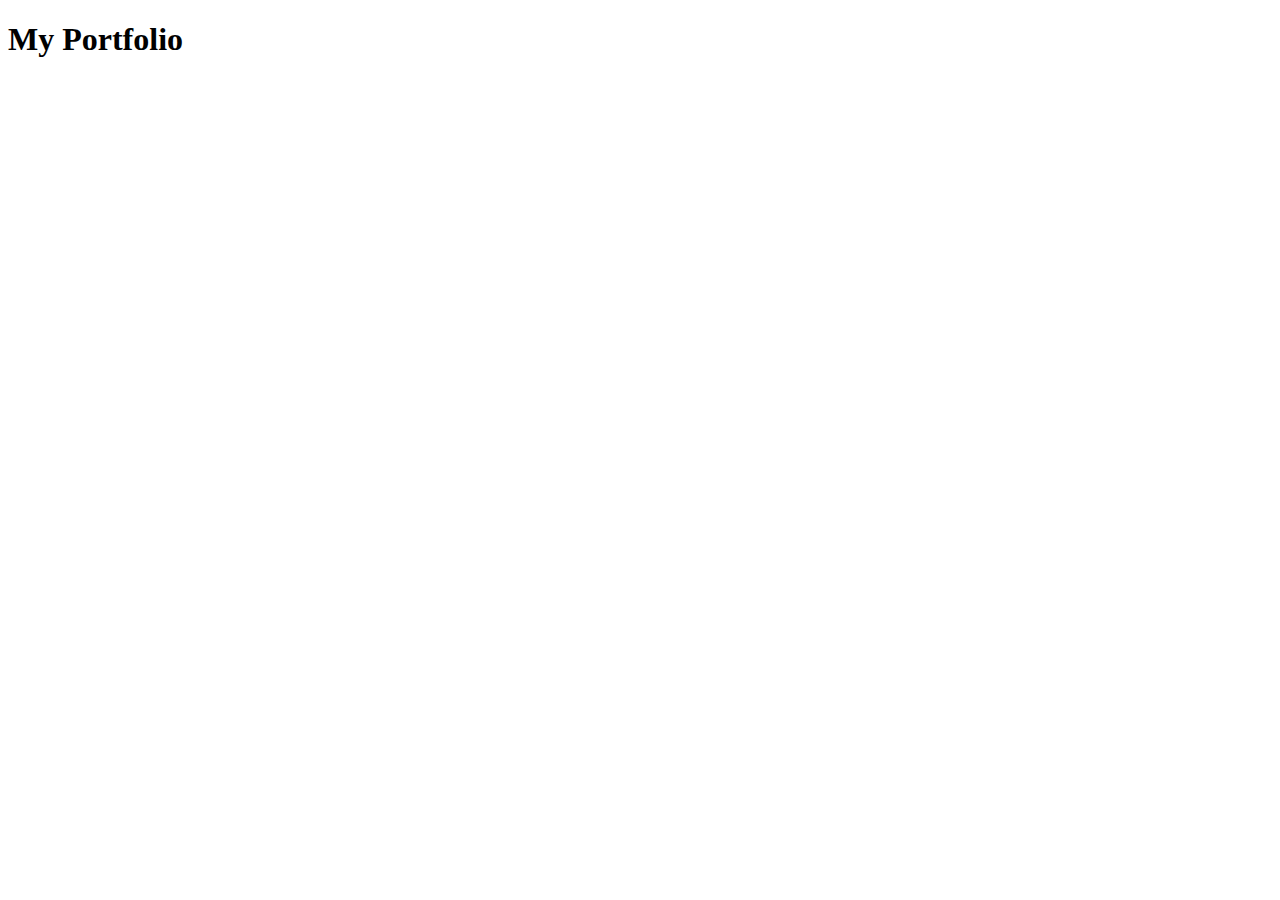
==== Portfolio/index.html @ b55aebd1 "create index file" ====
<!DOCTYPE html>
<html lang="en">
<head>
    <meta charset="UTF-8">
    <meta http-equiv="X-UA-Compatible" content="IE=edge">
    <meta name="viewport" content="width=device-width, initial-scale=1.0">
    <title>Document</title>
</head>
<body>
    <h1>My Portfolio</h1>
</body>
</html>
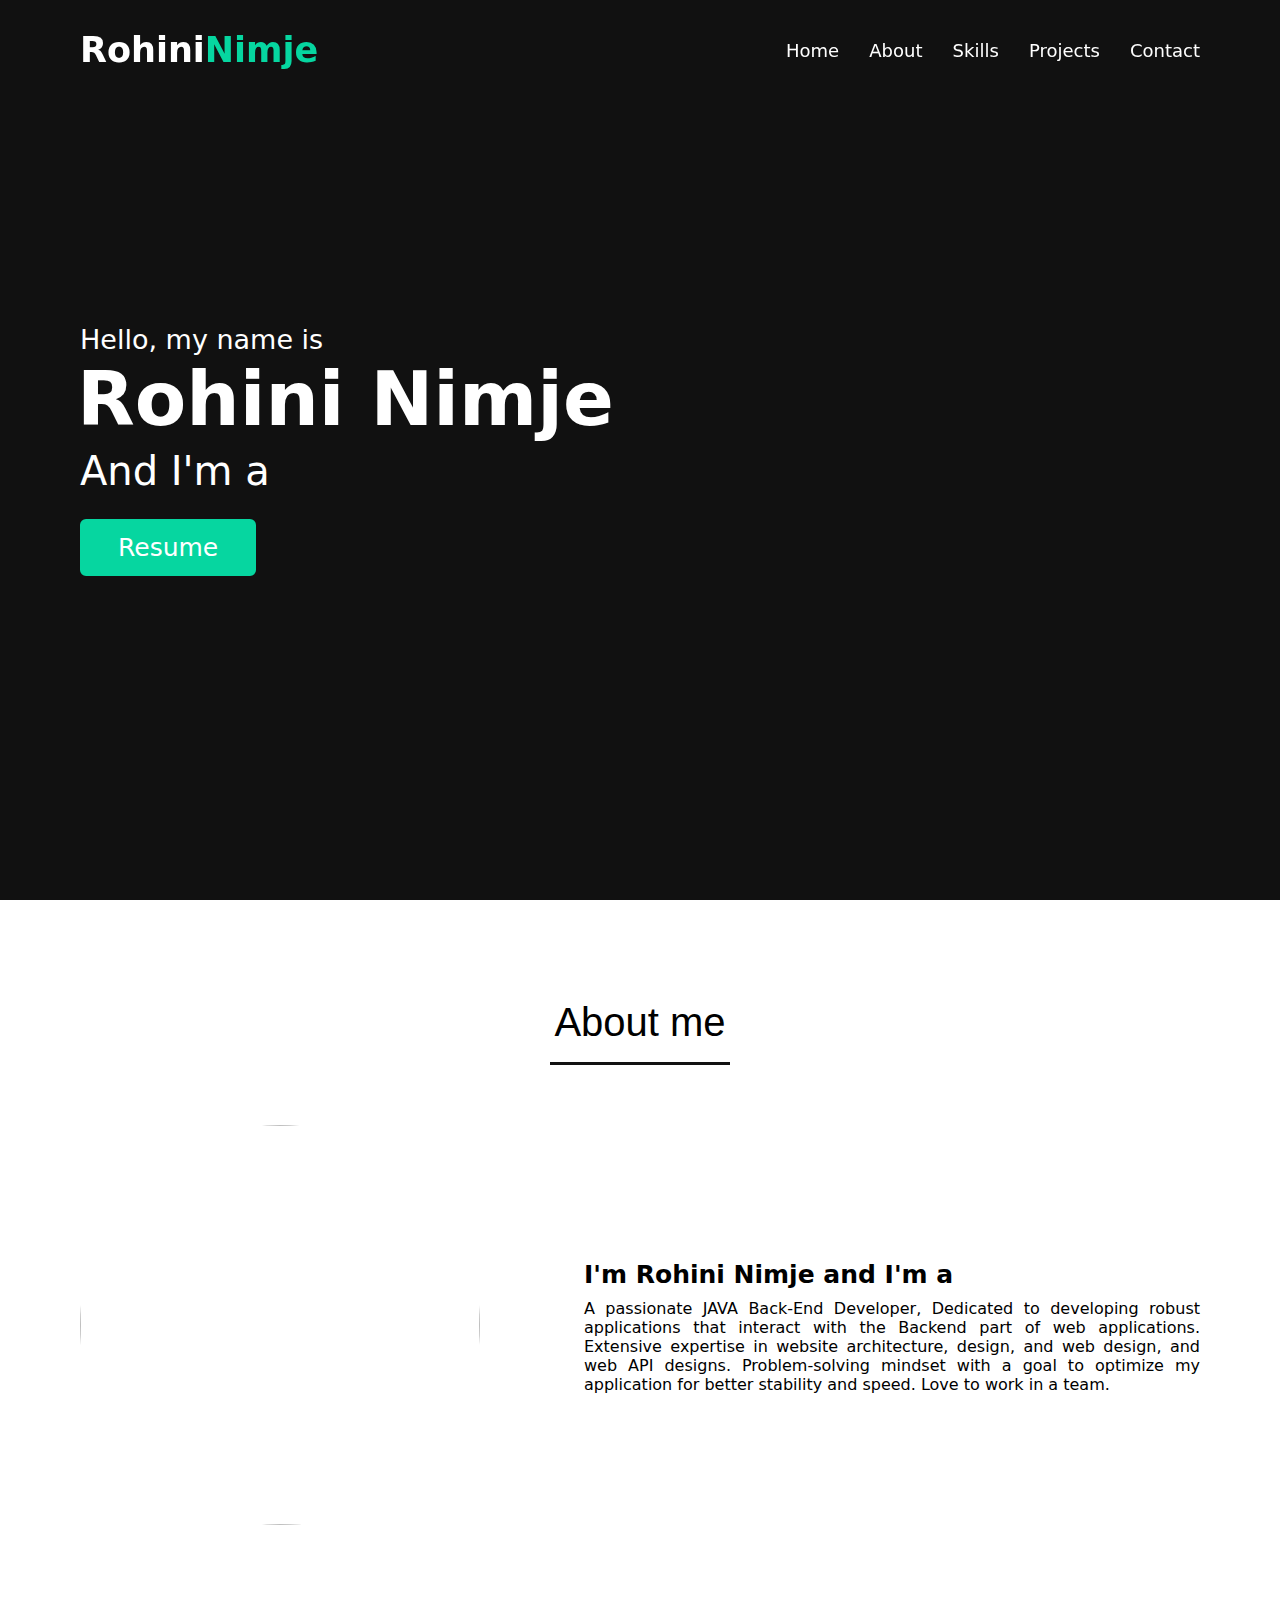
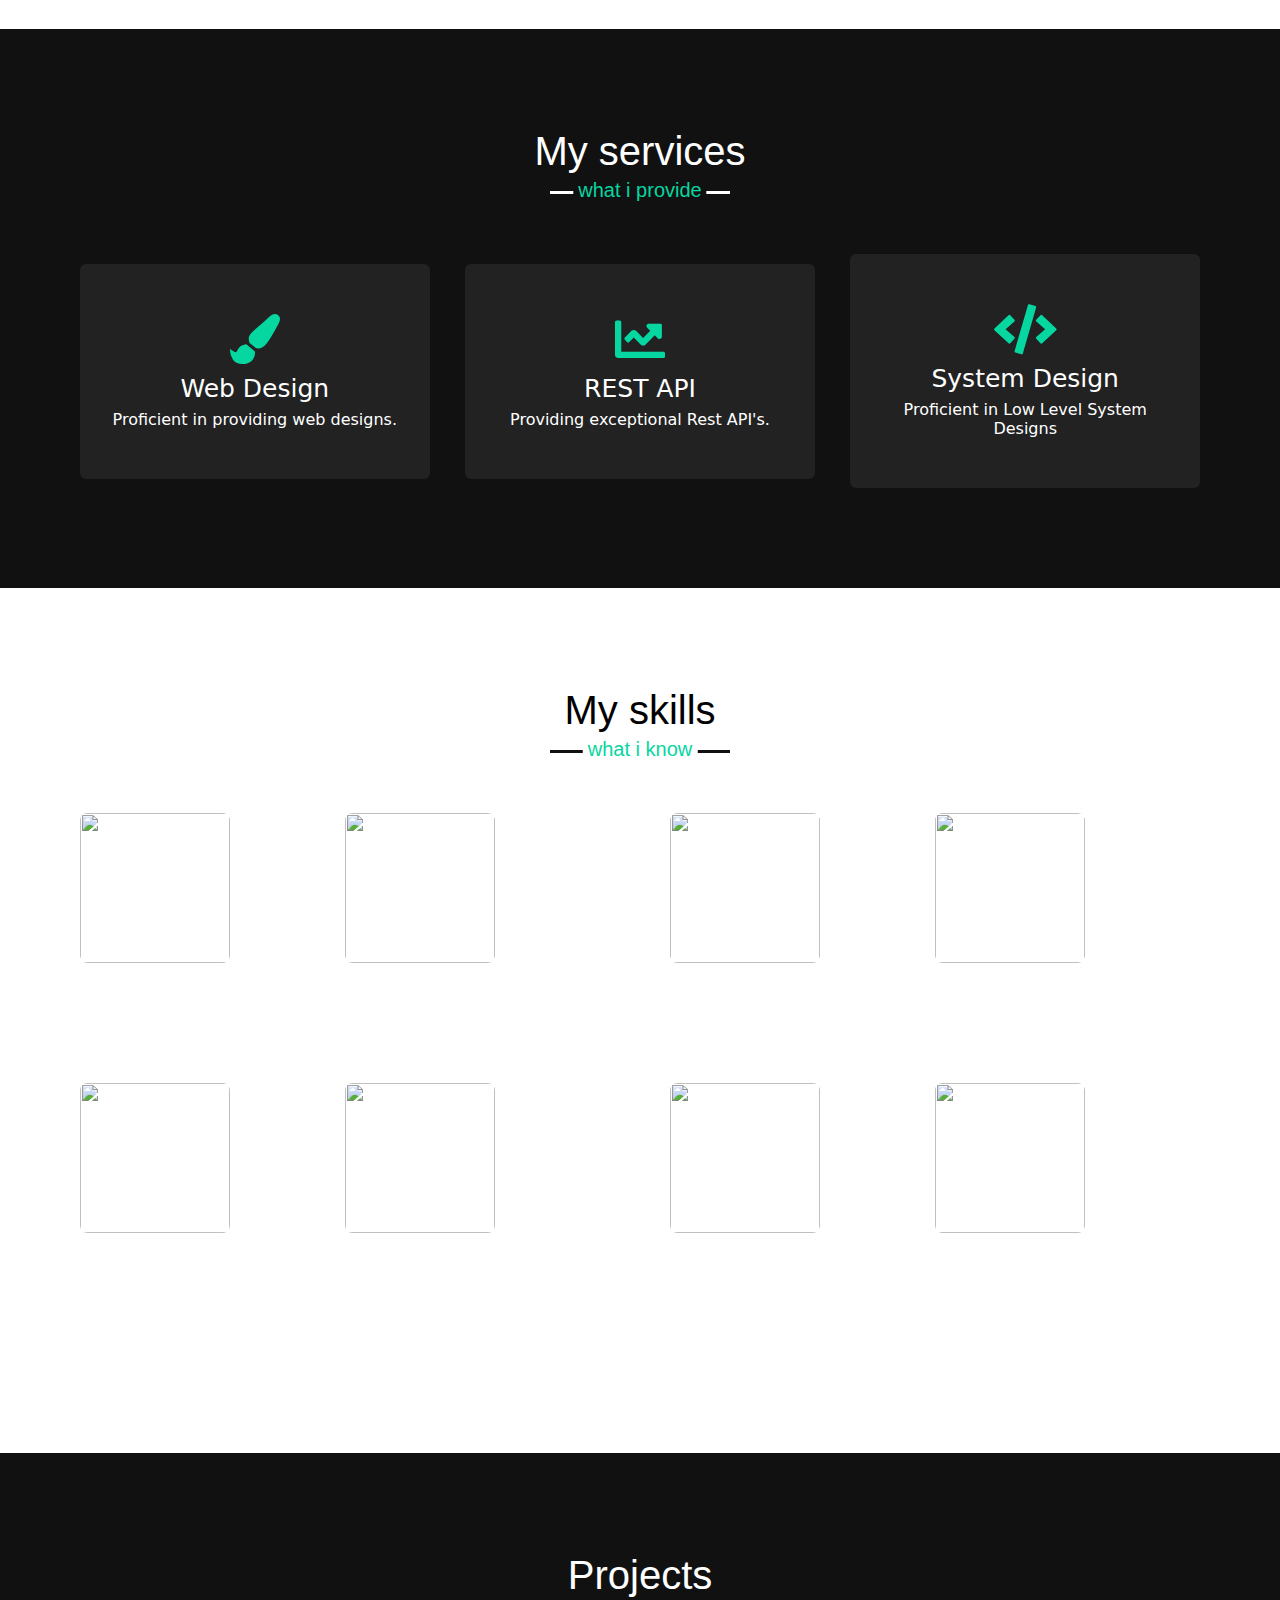
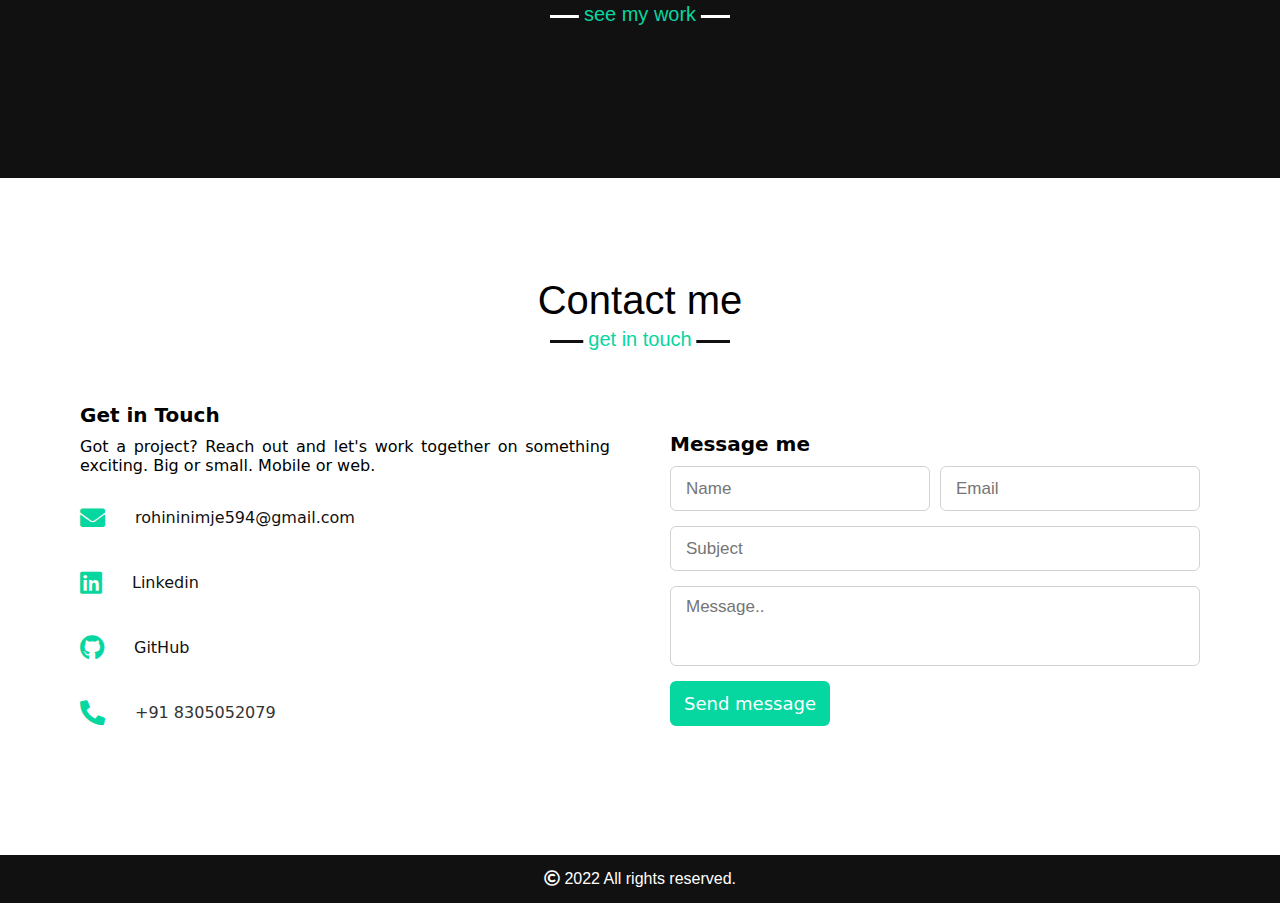
==== commit eb608dfc: "portfolio" ====
--- a/Portfolio/index.html
+++ b/Portfolio/index.html
@@ -2,11 +2,317 @@
 <html lang="en">
 <head>
     <meta charset="UTF-8">
-    <meta http-equiv="X-UA-Compatible" content="IE=edge">
     <meta name="viewport" content="width=device-width, initial-scale=1.0">
-    <title>Document</title>
+    <title> Rohini Nimje | Portfolio </title>
+    <link rel="icon" type="image/x-icon" href="C:\Users\Tarkesh\Downloads\Rohini_Nimje Portfolio\images\Rohi_pic.jpg">
+    <link rel="stylesheet" href="style.css">
+    <link rel="stylesheet" href="https://cdnjs.cloudflare.com/ajax/libs/font-awesome/5.15.3/css/all.min.css"/>
+    <script src="https://code.jquery.com/jquery-3.5.1.min.js"></script>
+    <script src="https://cdnjs.cloudflare.com/ajax/libs/typed.js/2.0.11/typed.min.js"></script>
+    <script src="https://cdnjs.cloudflare.com/ajax/libs/waypoints/4.0.1/jquery.waypoints.min.js"></script>
+    <script src="https://cdnjs.cloudflare.com/ajax/libs/OwlCarousel2/2.3.4/owl.carousel.min.js"></script>
+    <link rel="stylesheet" href="https://cdnjs.cloudflare.com/ajax/libs/OwlCarousel2/2.3.4/assets/owl.carousel.min.css"/>
+
 </head>
 <body>
-    <h1>My Portfolio</h1>
+    <div class="scroll-up-btn">
+        <i class="fas fa-angle-up"></i>
+    </div>
+    <nav class="navbar">
+        <div class="max-width">
+            <div class="logo"><a href="#">Rohini<span>Nimje</span></a></div>
+            <ul class="menu">
+                <li><a href="#home" class="menu-btn">Home</a></li>
+                <li><a href="#about" class="menu-btn">About</a></li>
+                <!-- <li><a href="#services" class="menu-btn">Services</a></li> -->
+                <li><a href="#skills" class="menu-btn">Skills</a></li>
+                <li><a href="#project" class="menu-btn">Projects</a></li>
+                <li><a href="#contact" class="menu-btn">Contact</a></li>
+            </ul>
+            <div class="menu-btn">
+                <i class="fas fa-bars"></i>
+            </div>
+        </div>
+    </nav>
+
+    <!-- home section start -->
+    <section class="home" id="home">
+        <div class="max-width">
+            <div class="home-content">
+                <div class="text-1">Hello, my name is</div>
+                <div class="text-2">Rohini Nimje</div>
+                <div class="text-3">And I'm a <span class="typing"></span></div>
+                <a href="https://drive.google.com/drive/folders/1Mm2vlRbL5kQkAocmwI-0YJ3YciivUiVx?usp=sharing">Resume</a>
+            </div>
+        </div>
+    </section>
+
+    <!-- about section start -->
+    <section class="about" id="about">
+        <div class="max-width">
+            <h2 class="title">About me</h2>
+            <div class="about-content">
+                <div class="column left">
+                    <img src="C:\Users\Tarkesh\Downloads\Rohini_Nimje Portfolio\images\Rohi_pic.jpg" alt="">
+                </div>
+                <div class="column right">
+                    <div class="text">I'm Rohini Nimje and I'm a <span class="typing-2"></span></div>
+                    <p>A passionate JAVA Back-End Developer, Dedicated to developing robust applications that interact with the Backend part of web applications. Extensive expertise in website architecture, design, and web design, and web API designs. Problem-solving mindset with a goal to optimize my application for better stability and speed. Love to work in a team.</p>
+                    <!-- <a href="#">Download CV</a> -->
+                </div>
+            </div>
+        </div>
+    </section>
+
+    <!-- services section start -->
+    <section class="services" id="services">
+        <div class="max-width">
+            <h2 class="title">My services</h2>
+            <div class="serv-content">
+                <div class="card">
+                    <div class="box">
+                        <i class="fas fa-paint-brush"></i>
+                        <div class="text">Web Design</div>
+                        <p>Proficient in providing web designs.</p>
+                    </div>
+                </div>
+                <div class="card">
+                    <div class="box">
+                        <i class="fas fa-chart-line"></i>
+                        <div class="text">REST API</div>
+                        <p>Providing exceptional Rest API's.</p>
+                    </div>
+                </div>
+                <div class="card">
+                    <div class="box">
+                        <i class="fas fa-code"></i>
+                        <div class="text">System Design</div>
+                        <p>Proficient in Low Level System Designs</p>
+                    </div>
+                </div>
+               </div>
+            </div>
+        </div>
+    </section>
+
+    <!-- skills section start -->
+    <section class="skills" id="skills">
+        <div class="max-width">
+            <h2 class="title">My skills</h2>
+            <div class="skills-content">
+                <div class="column left">
+
+                    <div class="skills-images">
+                        <img src="./images/java.svg" alt="">
+                    </div>
+
+                    <div class="skills-images">
+                        <img src="./images/hibernatesvg.svg" alt="">
+                    </div>
+
+                    
+                    <div class="skills-images">
+                        <img src="./images/mysql.svg" alt="">
+                    </div>
+
+                    
+                    <div class="skills-images">
+                        <img src="./images/github.svg" alt="">
+                    </div>
+
+                </div>
+                <div class="column right">
+                    <div class="skills-images">
+                        <img src="./images/spring.svg" alt="">
+                    </div>
+
+                    <div class="skills-images">
+                        <img src="./images/aws.svg" alt="">
+                    </div>
+
+                    <div class="skills-images">
+                        <img src="./images/html.svg" alt="">
+                    </div>
+
+                    <div class="skills-images">
+                        <img src="./images/javascript.svg" alt="">
+                    </div>
+
+                </div>
+            </div>
+        </div>
+    </section>
+
+    <!-- project section start -->
+    <section class="project" id="project">
+        <div class="max-width">
+            <h2 class="title">Projects</h2>
+            <div class="carousel owl-carousel">
+                  <!--<div class="card">
+                    <div class="box">
+                        <img src="C:\Users\Tarkesh\Downloads\Rohini_Nimje Portfolio\images\cowin.jpg" alt="">
+                        <div class="text">REST API for Covid-19 App</div>
+                        <p>We developed this REST API for Covid-19 App.It performs all the fundamental CRUD operations of any Covid-19 App platform with user validation.</p>
+                        <p class="techStack">Tech Used: Java, Spring Framework, Spring Boot, Spring Data JPA, Hibernate, MySQL, Swagger,Postman </p>
+                        <div class="repo-links">
+                            <div class="repo-div">
+                                <span>  <a href="https://github.com/nvFARHAN/cowin.gov.in" target="_blank"> Git Repo </a></span>
+                            </div>
+                            <div class="demo-div">
+                                <span> <a href="https://github.com/nvFARHAN/cowin.gov.in" target="_blank">  Live Site  </a></span>
+                            </div>
+                        </div>
+                    </div>
+                </div> -->
+               <div class="card">
+                    <div class="box">
+                        <img src="C:\Users\Tarkesh\Downloads\Rohini_Nimje Portfolio\images\Farfetch.png" alt="">
+                        <div class="text">Farfetch.com</div>
+                      <!-- <p>Inspired by Zara.com, I tried to create a Clone of it with the all the functionalities of the original One..</p> -->
+                      <p>An British-Portuguese online luxury fashion retail platform that sells products and 
+                        brands from around the world, My team members and me collaboratively made a clone of it.</p>
+                      <p class="techStack">Tech Used: Html, CSS, JavaScript, Bootstrap</p>
+                        <div class="repo-links">
+                            <div class="repo-div">
+                                <span>  <a href="https://github.com/HARSHAL-AP/projectunit3_farfetch.com" target="_blank"> Git Repo </a></span>
+                            </div>
+                            <div class="demo-div">
+                                <span> <a href="https://github.com/HARSHAL-AP/projectunit3_farfetch.com" target="_blank">  Live Site  </a></span>
+                            </div>
+                        </div>
+                    </div>
+                </div> 
+                <div class="card">
+                    <div class="box">
+                        <img src="C:\Users\Tarkesh\Downloads\Rohini_Nimje Portfolio\images\Uboric.png" alt="">
+                        <div class="text">Uboric.com</div>
+                        <p>An online shopping e-commerce website which we cloned it.</p>
+                        <p class="techStack">Tech Used: Html, CSS, JavaScript</p>
+                        <div class="repo-links">
+                            <div class="repo-div">
+                                <span>  <a href="https://github.com/Rohini321Nimje123/Uboric" target="_blank"> Git Repo </a></span>
+                            </div>
+                            <div class="demo-div">
+                                <span> <a href="https://github.com/Rohini321Nimje123/Uboric" target="_blank">  Live Site  </a></span>
+                            </div>
+                        </div>
+                    </div>
+                </div>
+              
+                <!-- <div class="card">
+                    <div class="box">
+                        <img src="https://user-images.githubusercontent.com/65751330/170831027-1c683771-5fa3-4f52-a4c0-789d113dceff.png" alt="">
+                        <div class="text">Lumen5.com</div>
+                        <p>This is a clone for Lumen5.com, Lumen5.com is a Digital website that lets the user who can be an Individual or an Institution to create and edit their Videos without downloading any standalone apps.</p>
+
+                        <p class="techStack">Tech Used: Html, CSS, JavaScript</p>
+                    
+
+                        <div class="repo-links">
+                            <div class="repo-div">
+                                <span>  <a href="https://github.com/rahulraka/Lumen5.com-Clone" target="_blank"> Git Repo </a></span>
+                            </div>
+                            <div class="demo-div">
+                                <span> <a href="https://lumen5com.netlify.app/" target="_blank">  Live Site  </a></span>
+                            </div>
+                        </div>    
+                    </div>
+                </div>
+
+                <div class="card">
+                    <div class="box">
+                        <img src="https://user-images.githubusercontent.com/65751330/171203608-18cf5430-fdcd-4e2e-8be3-a3fd0c3e5396.png" alt="">
+                        <div class="text">YouTube.com</div>
+                        <p>This is a inspired Project which I have done in my 3rd Unit of Masai School. This website is a working clone for YouTube.com. </p>
+                        <p class="techStack">Tech Used: Html, CSS, JavaScript</p>
+                        <div class="repo-links">
+                            <div class="repo-div">
+                                <span>  <a href="https://github.com/rahulraka/YouTube_Clone" target="_blank"> Git Repo </a></span>
+                            </div>
+                            <div class="demo-div">
+                                <span> <a href="https://raka-youtube-original-clone.netlify.app/" target="_blank">  Live Site  </a></span>
+                            </div>
+                        </div>    
+                    </div>
+                </div> -->
+                       </div>
+        </div>
+    </section>
+
+    <!-- contact section start -->
+    <section class="contact" id="contact">
+        <div class="max-width">
+            <h2 class="title">Contact me</h2>
+            <div class="contact-content">
+                <div class="column left">
+                    <div class="text">Get in Touch</div>
+                    <p>Got a project? Reach out and let's work together on something exciting. Big or small. Mobile or web.</p>
+                    <div class="icons">
+                        <div class="row">
+                            <a href=" mailto:gauravjx12@gmail.com">   <i class="fas fa-envelope"></i> </a>
+                            <div class="info">
+                                <div class="head"></div>
+                                <div class="sub-title">  <a href="mailto:rohininimje594@gmail.com"> rohininimje594@gmail.com </a> </div>
+                            </div>
+                        </div>
+                        <div class="row">
+                             <a href="https://www.linkedin.com/in/rohini-nimje-721320230/" target="_blank"> <i class="fab fa-linkedin"></i> </a>
+                            <div class="info">
+                                <!-- <div class="head">Address</div> -->
+                                <div class="sub-title">  <a href="https://www.linkedin.com/in/rohini-nimje-721320230/" target="_blank">Linkedin</a> </div>
+                            </div>
+                        </div>
+                        <div class="row">
+                             <a href="https://github.com/Rohini321Nimje123" target="_blank"> <i class="fab fa-github"></i> </a>
+                            <div class="info">
+                                <!-- <div class="head">Email</div> -->
+                                <div class="sub-title"> <a href="https://github.com/Rohini321Nimje123" target="_blank" >GitHub</a> </div>
+                            </div>
+                        </div>
+
+                        <div class="row">
+                            <i class="fas fa-phone-alt"></i>
+                           <div class="info">
+                               <!-- <div class="head">Email</div> -->
+                               <div class="sub-title"> +91 8305052079</div>
+                           </div>
+                       </div>
+
+                        
+
+                    </div>
+                </div>
+                <div class="column right">
+                    <div class="text">Message me</div>
+                    <form action="https://formsubmit.co/gauravjx12@gmail.com" method="POST">
+                        <div class="fields">
+                            <div class="field name">
+                                <input type="text" placeholder="Name" required>
+                            </div>
+                            <div class="field email">
+                                <input type="email" placeholder="Email" required>
+                            </div>
+                        </div>
+                        <div class="field">
+                            <input type="text" placeholder="Subject" required>
+                        </div>
+                        <div class="field textarea">
+                            <textarea cols="30" rows="10" placeholder="Message.." required></textarea>
+                        </div>
+                        <div class="button-area">
+                            <button type="submit">Send message</button>
+                        </div>
+                    </form>
+                </div>
+            </div>
+        </div>
+    </section>
+
+    <!-- footer section start -->
+    <footer>
+        <span class="far fa-copyright"></span> 2022 All rights reserved.</span>
+    </footer>
+
+    <script src="script.js"></script>
 </body>
-</html>+</html>
--- a/Portfolio/style.css
+++ b/Portfolio/style.css
@@ -0,0 +1,772 @@
+/*  import google fonts */
+*{
+    font-family: system-ui, -apple-system, BlinkMacSystemFont, 'Segoe UI', Roboto, Oxygen, Ubuntu, Cantarell, 'Open Sans', 'Helvetica Neue', sans-serif;
+  }
+  * {
+    margin: 0;
+    padding: 0;
+    box-sizing: border-box;
+    text-decoration: none;
+  }
+  html {
+    scroll-behavior: smooth;
+  }
+  
+  /* custom scroll bar */
+  ::-webkit-scrollbar {
+    width: 10px;
+  }
+  ::-webkit-scrollbar-track {
+    background: #f1f1f1;
+  }
+  ::-webkit-scrollbar-thumb {
+    background: #888;
+  }
+  
+  ::-webkit-scrollbar-thumb:hover {
+    background: #555;
+  }
+  
+  /* all similar content styling codes */
+  section {
+    padding: 100px 0;
+  }
+  .max-width {
+    max-width: 1300px;
+    padding: 0 80px;
+    margin: auto;
+  }
+  .about,
+  .services,
+  .skills,
+  .project,
+  .contact,
+  footer {
+    font-family: "Poppins", sans-serif;
+  }
+  .about .about-content,
+  .services .serv-content,
+  .skills .skills-content,
+  .contact .contact-content {
+    display: flex;
+    flex-wrap: wrap;
+    align-items: center;
+    justify-content: space-between;
+  }
+  section .title {
+    position: relative;
+    text-align: center;
+    font-size: 40px;
+    font-weight: 500;
+    margin-bottom: 60px;
+    padding-bottom: 20px;
+    font-family: "Ubuntu", sans-serif;
+  }
+  section .title::before {
+    content: "";
+    position: absolute;
+    bottom: 0px;
+    left: 50%;
+    width: 180px;
+    height: 3px;
+    background: #111;
+    transform: translateX(-50%);
+  }
+  section .title::after {
+    position: absolute;
+    bottom: -8px;
+    left: 50%;
+    font-size: 20px;
+    color: #06d6a0;
+    padding: 0 5px;
+    background: #fff;
+    transform: translateX(-50%);
+  }
+  
+  /* navbar styling */
+  .navbar {
+    position: fixed;
+    width: 100%;
+    z-index: 999;
+    padding: 30px 0;
+    font-family: "Ubuntu", sans-serif;
+    transition: all 0.3s ease;
+  }
+  .navbar.sticky {
+    padding: 15px 0;
+    background: #06d6a0;
+  }
+  .navbar .max-width {
+    display: flex;
+    align-items: center;
+    justify-content: space-between;
+  }
+  .navbar .logo a {
+    color: #fff;
+    font-size: 35px;
+    font-weight: 600;
+  }
+  .navbar .logo a span {
+    color: #06d6a0;
+    transition: all 0.3s ease;
+  }
+  .navbar.sticky .logo a span {
+    color: #000;
+  }
+  .navbar .menu li {
+    list-style: none;
+    display: inline-block;
+  }
+  .navbar .menu li a {
+    display: block;
+    color: #fff;
+    font-size: 18px;
+    font-weight: 500;
+    margin-left: 25px;
+    transition: color 0.3s ease;
+  }
+  .navbar .menu li a:hover {
+    color: #06d6a0;
+  }
+  .navbar.sticky .menu li a:hover {
+    color: #fff;
+  }
+  .navbar.sticky .menu li a{
+    color: #000;
+  }
+  /* menu btn styling */
+  .menu-btn {
+    color: #fff;
+    font-size: 23px;
+    cursor: pointer;
+    display: none;
+  }
+  .scroll-up-btn {
+    position: fixed;
+    height: 45px;
+    width: 42px;
+    background: #000;
+    right: 30px;
+    bottom: 10px;
+    text-align: center;
+    line-height: 45px;
+    color: #06d6a0;
+    z-index: 9999;
+    font-size: 30px;
+    border-radius: 6px;
+    border-bottom-width: 2px;
+    cursor: pointer;
+    opacity: 0;
+    pointer-events: none;
+    transition: all 0.3s ease;
+  }
+  .scroll-up-btn.show {
+    bottom: 30px;
+    opacity: 1;
+    pointer-events: auto;
+  }
+  .scroll-up-btn:hover {
+    filter: brightness(90%);
+  }
+  
+  /* home section styling */
+  .home {
+    display: flex;
+    background: url("https://www.hdnicewallpapers.com/Walls/Big/Computers/Superb_HD_Laptop_Background_Wallpaper.jpg") no-repeat center;
+    background-color: #111;
+    height: 100vh;
+    color: #fff;
+    min-height: 500px;
+    background-size: cover;
+    background-attachment: fixed;
+    font-family: "Ubuntu", sans-serif;
+  }
+  .home .max-width {
+    width: 100%;
+    display: flex;
+  }
+  .home .max-width .row {
+    margin-right: 0;
+  }
+  .home .home-content .text-1 {
+    font-size: 27px;
+  }
+  .home .home-content .text-2 {
+    font-size: 75px;
+    font-weight: 600;
+    margin-left: -3px;
+  }
+  .home .home-content .text-3 {
+    font-size: 40px;
+    margin: 5px 0;
+  }
+  .home .home-content .text-3 span {
+    color: #06d6a0;
+    font-weight: 500;
+  }
+  .home .home-content a {
+    display: inline-block;
+    background: #06d6a0;
+    color: #fff;
+    font-size: 25px;
+    padding: 12px 36px;
+    margin-top: 20px;
+    font-weight: 400;
+    border-radius: 6px;
+    border: 2px solid #06d6a0;
+    transition: all 0.3s ease;
+  }
+  .home .home-content a:hover {
+    color: #06d6a0;
+    background: none;
+  }
+  
+  /* about section styling */
+  .about{
+  
+   
+   background-image: url("https://images.rawpixel.com/image_400/czNmcy1wcml2YXRlL3Jhd3BpeGVsX2ltYWdlcy93ZWJzaXRlX2NvbnRlbnQvbHIvdjk2MC1uaW5nLTMwLmpwZw.jpg");
+   background-size: cover;
+    background-attachment: fixed;
+  }
+  
+  .about .about-content .left {
+    width: 45%;
+  }
+  .about .about-content .left img {
+    height: 400px;
+    width: 400px;
+    object-fit: cover;
+    border-radius: 200px 200px;
+  }
+  .about .about-content .right {
+    width: 55%;
+  }
+  .about .about-content .right .text {
+    font-size: 25px;
+    font-weight: 600;
+    margin-bottom: 10px;
+  }
+  .about .about-content .right .text span {
+    color: #06d6a0;
+    
+  }
+  .about .about-content .right p {
+    text-align: justify;
+  }
+  .about .about-content .right a {
+    display: inline-block;
+    background: #06d6a0;
+    color: #fff;
+    font-size: 20px;
+    font-weight: 500;
+    padding: 10px 30px;
+    margin-top: 20px;
+    border-radius: 6px;
+    border: 2px solid #06d6a0;
+    transition: all 0.3s ease;
+  }
+  .about .about-content .right a:hover {
+    color: #06d6a0;
+    background: none;
+  }
+  .about .title::after {
+    
+    color: red;
+  }
+  
+  /* services section styling */
+  .services,
+  .project {
+    color: #fff;
+    background: #111;
+  }
+  .services .title::before,
+  .project .title::before {
+    
+    background: #fff;
+  }
+  .services .title::after,
+  .project .title::after {
+    background: #111;
+    content: "what i provide";
+  }
+  .services .serv-content .card {
+    width: calc(33% - 20px);
+    background: #222;
+    text-align: center;
+    border-radius: 6px;
+    padding: 50px 25px;
+    cursor: pointer;
+    transition: all 0.3s ease;
+  }
+  .services .serv-content .card:hover {
+    background: #06d6a0;
+    color: #555;
+    /* change*/
+  }
+  .services .serv-content .card .box {
+    transition: all 0.3s ease;
+  }
+  .services .serv-content .card:hover .box {
+    transform: scale(1.05);
+  }
+  .services .serv-content .card i {
+    font-size: 50px;
+    color: #06d6a0;
+    transition: color 0.3s ease;
+  }
+  .services .serv-content .card:hover i {
+    color: #000;
+  }
+  .services .serv-content .card .text {
+    font-size: 25px;
+    font-weight: 500;
+    margin: 10px 0 7px 0;
+  }
+  
+  /* skills section styling */
+  .skills-images img {
+    height: 150px;
+    width: 150px;
+    /* object-fit: cover; */
+    border-radius: 5%;
+    /* border: 5px solid crimson; */
+    transition: all 0.3s ease;
+  }
+  .skills-images img:hover{
+    box-shadow: rgba(149, 157, 165, 0.2) 0px 8px 24px;
+    height: 110%;
+  }
+  .skills .title::after {
+    content: "what i know";
+  }
+  
+  /* skills right column */
+  .skills .skills-content .column {
+    width: calc(50% - 30px);
+    /* border: 2px solid black; */
+    height: 60vh;
+    display: grid;
+    grid-template-columns: repeat(2, 1fr);
+  }
+  .skills .skills-content .left .text {
+    font-size: 20px;
+    font-weight: 600;
+    margin-bottom: 10px;
+  }
+  .skills .skills-content .left p {
+    text-align: justify;
+  }
+  .skills .skills-content .left a {
+    display: inline-block;
+    background: #06d6a0;
+    color: #fff;
+    font-size: 18px;
+    font-weight: 500;
+    padding: 8px 16px;
+    margin-top: 20px;
+    border-radius: 6px;
+    border: 2px solid #06d6a0;
+    transition: all 0.3s ease;
+  }
+  .skills .skills-content .left a:hover {
+    color: #06d6a0;
+    background: none;
+  }
+  .skills .skills-content .right .bars {
+    margin-bottom: 15px;
+  }
+  .skills .skills-content .right .info {
+    display: flex;
+    margin-bottom: 5px;
+    align-items: center;
+    justify-content: space-between;
+  }
+  .skills .skills-content .right span {
+    font-weight: 500;
+    font-size: 18px;
+  }
+  .skills .skills-content .right .line {
+    height: 5px;
+    width: 100%;
+    background: lightgrey;
+    position: relative;
+  }
+  .skills .skills-content .right .line::before {
+    content: "";
+    position: absolute;
+    height: 100%;
+    left: 0;
+    top: 0;
+    background: #06d6a0;
+  }
+  .skills-content .right .html::before {
+    width: 90%;
+  }
+  .skills-content .right .css::before {
+    width: 60%;
+  }
+  .skills-content .right .js::before {
+    width: 80%;
+  }
+  .skills-content .right .php::before {
+    width: 50%;
+  }
+  .skills-content .right .mysql::before {
+    width: 70%;
+  }
+  
+  /* project section styling */
+  .project .title::after {
+    content: "see my work";
+  }
+  .project .carousel .card {
+    background: #222;
+    border-radius: 6px;
+    padding: 25px 35px;
+    text-align: center;
+    overflow: hidden;
+    transition: all 0.3s ease;
+  }
+  .project .carousel .card:hover {
+    background: #06d6a0;
+    color: #000;
+    /* change */
+  }
+  .project .carousel .card .box {
+    display: flex;
+    flex-direction: column;
+    align-items: center;
+    justify-content: center;
+    transition: all 0.3s ease;
+  }
+  .project .carousel .card:hover .box {
+    transform: scale(1.05);
+  }
+  .project .carousel .card .text {
+    font-size: 25px;
+    font-weight: 500;
+    margin: 10px 0 7px 0;
+  }
+  
+  .repo-links {
+    display: flex;
+    justify-content: space-between;
+    width: 100%;
+    height: 45px;
+    margin-top: 5%;
+    /* border: 2px solid wheat; */
+  }
+  
+  .repo-div {
+    display: flex;
+    width: 35%;
+    border: 1px solid white;
+    justify-content: center;
+    align-items: center;
+  }
+  
+  .demo-div {
+    display: flex;
+    width: 35%;
+    border: 1px solid white;
+    justify-content: center;
+    align-items: center;
+  }
+  .techStack {
+    color: purple;
+  }
+  
+  .demo-div a,
+  .repo-div a,
+  .repo-div a:link,
+  .demo-div a:link,
+  .techStack {
+    text-decoration: none;
+    color: white;
+  }
+  
+  .project .carousel .card img {
+    height: 250px;
+    width: 250px;
+    object-fit: cover;
+    border-radius: 5%;
+    border: 5px solid #06d6a0;
+    transition: all 0.3s ease;
+  }
+  .project .carousel .card:hover img {
+    border-color: #fff;
+    color: white;
+  }
+  .owl-dots {
+    text-align: center;
+    margin-top: 20px;
+  }
+  .owl-dot {
+    height: 13px;
+    width: 13px;
+    margin: 0 5px;
+    outline: none !important;
+    border-radius: 50%;
+    border: 2px solid #06d6a0 !important;
+    transition: all 0.3s ease;
+  }
+  .owl-dot.active {
+    width: 35px;
+    border-radius: 14px;
+  }
+  .owl-dot.active,
+  .owl-dot:hover {
+    background: #06d6a0 !important;
+  }
+  .skills-images {
+    width: 120px;
+    height: 120px;
+  }
+  
+  /* contact section styling */
+  .contact .title::after {
+    content: "get in touch";
+  }
+  .contact .contact-content .column {
+    width: calc(50% - 30px);
+  }
+  .contact .contact-content .text {
+    font-size: 20px;
+    font-weight: 600;
+    margin-bottom: 10px;
+  }
+  .contact .contact-content .left p {
+    text-align: justify;
+  }
+  .contact .contact-content .left .icons {
+    margin: 10px 0;
+  }
+  .contact .contact-content .row {
+    display: flex;
+    height: 65px;
+    align-items: center;
+  }
+  .contact .contact-content .row .info {
+    margin-left: 30px;
+  }
+  .contact .contact-content .row i {
+    font-size: 25px;
+    color: #06d6a0;
+  }
+  .contact .contact-content .info .head {
+    font-weight: 500;
+  }
+  
+  .contact .contact-content .info a,
+  .contact .contact-content .info a:hover,
+  .contact .contact-content .info a:link {
+    text-decoration: none;
+    color: #111;
+  }
+  
+  .contact .contact-content .info .sub-title {
+    color: #333;
+  }
+  .contact .right form .fields {
+    display: flex;
+  }
+  .contact .right form .field,
+  .contact .right form .fields .field {
+    height: 45px;
+    width: 100%;
+    margin-bottom: 15px;
+  }
+  .contact .right form .textarea {
+    height: 80px;
+    width: 100%;
+  }
+  .contact .right form .name {
+    margin-right: 10px;
+  }
+  .contact .right form .field input,
+  .contact .right form .textarea textarea {
+    height: 100%;
+    width: 100%;
+    border: 1px solid lightgrey;
+    border-radius: 6px;
+    outline: none;
+    padding: 0 15px;
+    font-size: 17px;
+    font-family: "Poppins", sans-serif;
+    transition: all 0.3s ease;
+  }
+  .contact .right form .field input:focus,
+  .contact .right form .textarea textarea:focus {
+    border-color: #b3b3b3;
+  }
+  .contact .right form .textarea textarea {
+    padding-top: 10px;
+    resize: none;
+  }
+  .contact .right form .button-area {
+    display: flex;
+    align-items: center;
+  }
+  .right form .button-area button {
+    color: #fff;
+    display: block;
+    width: 160px !important;
+    height: 45px;
+    outline: none;
+    font-size: 18px;
+    font-weight: 500;
+    border-radius: 6px;
+    cursor: pointer;
+    flex-wrap: nowrap;
+    background: #06d6a0;
+    border: 2px solid #06d6a0;
+    transition: all 0.3s ease;
+  }
+  .right form .button-area button:hover {
+    color: #06d6a0;
+    background: none;
+  }
+  /* footer section styling */
+  footer {
+    background: #111;
+    padding: 15px 23px;
+    color: #fff;
+    text-align: center;
+  }
+  footer span a {
+    color: #06d6a0;
+    text-decoration: none;
+  }
+  footer span a:hover {
+    text-decoration: underline;
+  }
+  
+  /* responsive media query start */
+  @media (max-width: 1104px) {
+    .about .about-content .left img {
+      height: 350px;
+      width: 350px;
+    }
+  }
+  
+  @media (max-width: 991px) {
+    .max-width {
+      padding: 0 50px;
+    }
+  }
+  @media (max-width: 947px) {
+    .menu-btn {
+      display: block;
+      z-index: 999;
+    }
+    .menu-btn i.active:before {
+      content: "\f00d";
+    }
+    .navbar .menu {
+      position: fixed;
+      height: 100vh;
+      width: 100%;
+      left: -100%;
+      top: 0;
+      background: #111;
+      text-align: center;
+      padding-top: 80px;
+      transition: all 0.3s ease;
+    }
+    .navbar .menu.active {
+      left: 0;
+    }
+    .navbar .menu li {
+      display: block;
+    }
+    .navbar .menu li a {
+      display: inline-block;
+      margin: 20px 0;
+      font-size: 25px;
+    }
+    .home .home-content .text-2 {
+      font-size: 70px;
+    }
+    .home .home-content .text-3 {
+      font-size: 35px;
+    }
+    .home .home-content a {
+      font-size: 23px;
+      padding: 10px 30px;
+    }
+    .max-width {
+      max-width: 930px;
+    }
+    .about .about-content .column {
+      width: 100%;
+    }
+    .about .about-content .left {
+      display: flex;
+      justify-content: center;
+      margin: 0 auto 60px;
+    }
+    .about .about-content .right {
+      flex: 100%;
+    }
+    .services .serv-content .card {
+      width: calc(50% - 10px);
+      margin-bottom: 20px;
+    }
+    .skills .skills-content .column,
+    .contact .contact-content .column {
+      width: 100%;
+      margin-bottom: 35px;
+    }
+  }
+  
+  @media (max-width: 690px) {
+    .max-width {
+      padding: 0 23px;
+    }
+    .home .home-content .text-2 {
+      font-size: 60px;
+    }
+    .home .home-content .text-3 {
+      font-size: 32px;
+    }
+    .home .home-content a {
+      font-size: 20px;
+    }
+    .services .serv-content .card {
+      width: 100%;
+    }
+  }
+  
+  @media (max-width: 500px) {
+    .home .home-content .text-2 {
+      font-size: 50px;
+    }
+    .home .home-content .text-3 {
+      font-size: 27px;
+    }
+    .about .about-content .right .text,
+    .skills .skills-content .left .text {
+      font-size: 19px;
+    }
+    .contact .right form .fields {
+      flex-direction: column;
+    }
+    .contact .right form .name,
+    .contact .right form .email {
+      margin: 0;
+    }
+    .right form .error-box {
+      width: 150px;
+    }
+    .scroll-up-btn {
+      right: 15px;
+      bottom: 15px;
+      height: 38px;
+      width: 35px;
+      font-size: 23px;
+      line-height: 38px;
+    }
+  }
+  